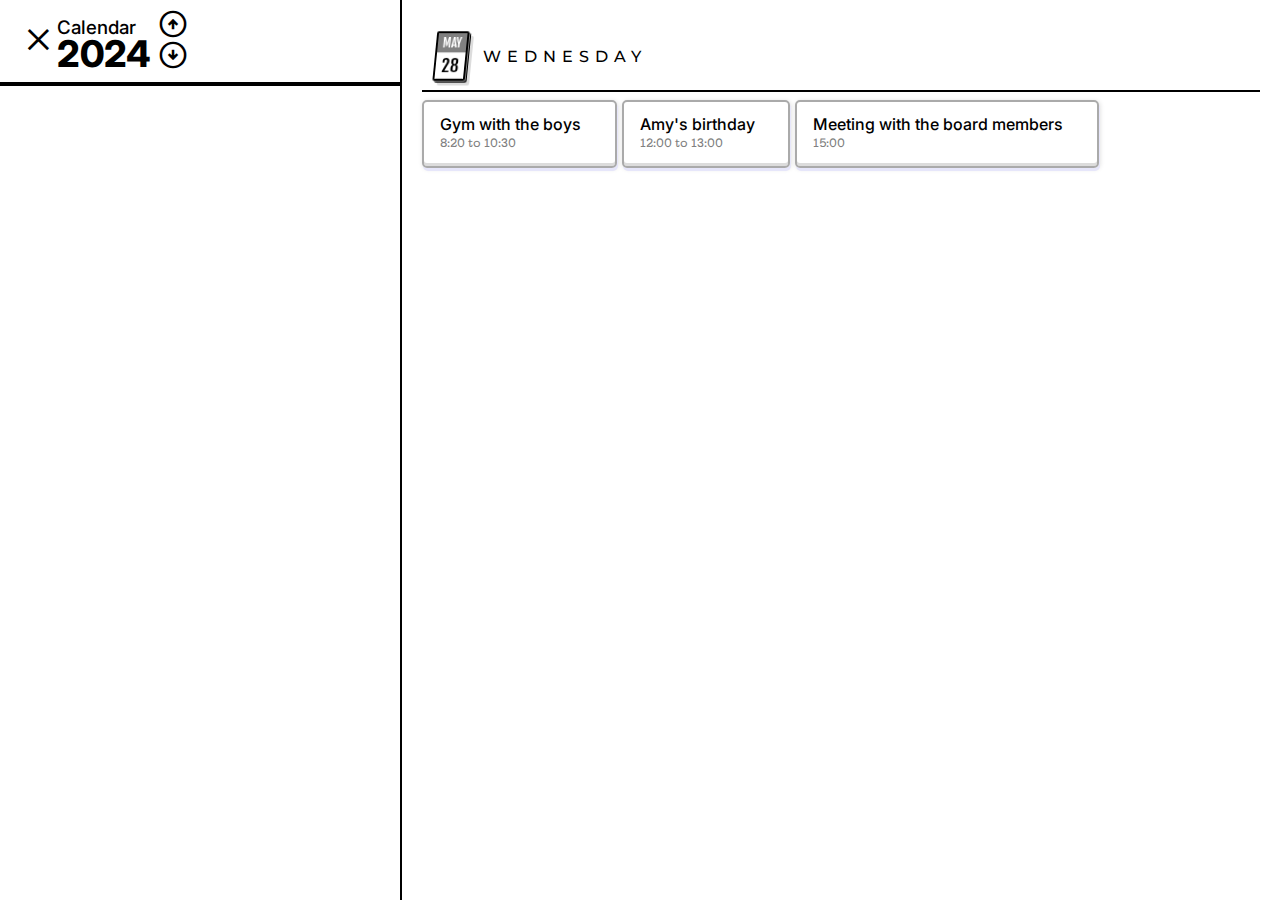
==== calendar/index.html @ 4a7b516b "Added basic calendar UI" ====
<!DOCTYPE html>
<html>
  <head>
    <meta name="viewport" content="width=device-width, initial-scale=1">
    <title>Calendar</title>
    <link rel="stylesheet" href="https://fonts.googleapis.com/css2?family=Material+Symbols+Outlined:opsz,wght,FILL,GRAD@20..48,100..700,0..1,-50..200" />
    <link rel="stylesheet" href="../style.css" />
    <link rel="stylesheet" href="style.css" />
  </head>
  <body>
    <div class="calendar-heading">
      <a href="/"><span class="material-symbols-outlined" style="font-size: inherit; font-weight: inherit; line-height: inherit;">close</span></a>
      <div>
        <h3>Calendar</h3>
        <h1>2024</h1>
      </div>
      <div>
        <button><span class="material-symbols-outlined" style="font-size: inherit; font-weight: inherit; line-height: inherit;">arrow_circle_up</span></button>
        <button><span class="material-symbols-outlined" style="font-size: inherit; font-weight: inherit; line-height: inherit;">arrow_circle_down</span></button>
      </div>
    </div>
    <div class="calendar">
    </div>

    <button class="timeline-open"><span class="material-symbols-outlined">browse_gallery</span></button>

    <div class="timeline">
      <button class="timeline-close"><span class="material-symbols-outlined">close</span></button>
      <div class="day-container">
        <div style="margin-top: 30px">
        <div class="daybox">
        <div class="dayname">
        <div class="calendar-icon">
        <span>MAY</span>
        <span>28</span>
        </div>
        <span>WEDNESDAY</span>
        </div>
        <hr>
        </div>
        <div class="horizontal-flex">
        <div class="notebox">
          <span>Gym with the boys</span>
          <span>8:20 to 10:30</span>
        </div>
        <div class="notebox">
          <span>Amy's birthday</span>
          <span>12:00 to 13:00</span>
        </div>
        <div class="notebox">
          <span>Meeting with the board members</span>
          <span>15:00</span>
        </div>
        </div>
        </div>
      </div>
    </div>

    <script type="module" src="index.js"></script>
  </body>
</html>
---- style.css ----
@import url('https://fonts.googleapis.com/css2?family=Fjalla+One&family=Hepta+Slab:wght@1..900&family=Inter:wght@100..900&family=JetBrains+Mono:ital,wght@0,100..800;1,100..800&family=Montserrat:ital,wght@0,100..900;1,100..900&family=Orelega+One&family=Red+Hat+Mono:ital,wght@0,300..700;1,300..700&display=swap');
@import url('https://fonts.googleapis.com/css2?family=DM+Serif+Text:ital@0;1&display=swap');

* {
    font-family: 'Red Hat Mono', monospace;
}

body {
    background-color: white;
    color: black;
}

button {
    color: black;
}

textarea {
    resize: none;
    border: none;
    outline: none;
    box-sizing: border-box;
    background-color: white;
    color: black;
    tab-size: 2;
}

table {
    background-color: white;
    color: black;
    margin-block: 5px;
    border: 2px solid black;
    font-size: 0.88em;
    text-align: center;
    border-collapse: collapse;
}
  
td {
    border: 1px solid gainsboro;
    width: fit-content;
    padding: 0.35em;
    padding-inline: 0.7em;
}

ul {
    margin-block: 0;
    padding-left: 2em;
    width: fit-content;
}

ul > li {
    font-size: 0.92em;
    list-style-type: '\2731\ ';
    margin-block: 5px;
}

ul > li::marker {
    color: #333;
}

ol {
    list-style: none;
    counter-reset: item;
    margin-block: 0;
    padding-left: 0.7em;
    width: fit-content;
}
  
ol > li {
    counter-increment: item;
    font-size: 0.9em;
    display: flex;
    justify-content: left;
    gap: 12px;
    padding-top: 0.08em;
    padding-bottom: 0.08em;
    align-items: center;
    line-height: 1.2em;
    margin-block: 5px;
}
  
ol > li:before {
    content: attr(value);
    border: 1px solid black;
    box-shadow: 1px 2px black;
    font-size: 0.95em;
    font-weight: 500;
    padding: 2px;
    padding-inline: 0.26em;
    align-self: stretch;
}

hr {
    border: none;
    border-bottom: 1px solid gainsboro;
    color: black;
    width: calc(max(100%, 140px));
}

s {
    text-decoration-thickness: 0.1em;
}

mark {
    background-color: lavender;
    padding-inline: 0px;
}

blockquote {
    font-family: monospace;
    padding: 1.1em;
    border-left: 7px double black;
    border-radius: 2px;
    border-block: 1px dashed gainsboro;
    margin-left: 1em;
}

code > span {
    font-family: 'JetBrains Mono', monospace;
    font-size: 0.85em;
}

pre {
    background-color: #f1f1f1;
    color: #444;
    padding: 1px;
    padding-inline: 3px;
    margin: 0;
    border-radius: 3px; 
    border: 1px solid whitesmoke;
    position: relative;
    overflow: hidden;
    tab-size: 2;

    transition: background-color 0.1s ease-in;
}

pre.code-block-dark {
    background-color: #27272e;
    color: white;
    border: 1px solid black;
}

pre > code {
    margin: 0;
    padding: 0;
}

.code-theme-toggle {
    font-size: 1.5em;
    position: absolute;
    z-index: 1000;
    bottom: -4px;
    right: -3px;
    border-radius: 1px;
    background: transparent;
    color: black;
    padding-inline: 0.2em;
    padding-top: 0.2em;
    padding-bottom: 0.04em;
    width: fit-content;
    height: fit-content;
    transform: rotate(50deg);
    border: 1px solid gainsboro;
    border-right: none;
    outline: none;
    display: none;
}

pre.code-block-dark > button.code-theme-toggle {
    color: white;
    border: 1px solid white;
    border-right: none;
}

code.inline-code-block {
    background-color: #f1f1f1;
    color: #444;
    padding: 1px;
    padding-inline: 3px;
    border-radius: 3px;
    border: 1px solid whitesmoke;
}

hr.stylized {
    border: none;
    border-top: 3px solid gainsboro;
    color: #bbb;
    overflow: hidden;
    text-align: center;
    font-size: small;
    height: 5px;

    width: 100%;
    margin-top: 0.35in;
    margin-bottom: 0.28in;
} 
hr.stylized::after {
    background: #fff;
    content: attr(rulemark);
    padding: 0 0px;
    position: relative;
    top: -13px;
}
  
.progress-container {
    display: flex;
    gap: 12px;
    align-items: center;
    
    border-block: 2px dashed gainsboro;
    border-radius: 4px;
    padding-block: 0.85em;
    padding-right: 1.4em;
    
    margin-block: 5px;
    min-width: min-content;
    width: 92%;
}
  
.progress-container > span {
    font-size: 1.7em;
    display: flex;
    flex-direction: column;
    align-items: center;
    border-right: 2px solid black;
    padding-left: 0.3em;
    padding-right: 0.4em;
    margin-right: 0.2em;
    gap: 0;
}
  
.progress-container > span > span {
    font-weight: 500;
}
  
.progress-container > span > span + span {
    font-size: small;
    color: gray;
}
  
.progress-t {
    display: flex;
    flex-direction: column;
    gap: 5px;
    width: 100%;
}
  
.progress-t > span {
    font-size: medium;
    font-family: "Inter", sans-serif;
    font-weight: 400;
    width: 100%;
}
  
.progress-bar {
    position: relative;
    height: 12px;
    background: whitesmoke;
    min-width: 100px;
    width: 100%;
    border: 2px solid black;
    box-shadow: 0px 1px black, 0px 2px 7px 0px gainsboro;
    border-radius: 13px;

    overflow: hidden;
}
  
@keyframes scroll-progress {
    0% {
        background-position: 0px 0px;
    }
    100% {
        background-position: 200px -1px;
    }
}
  
.progress-bar > div {
    position: absolute;
    top: 0;
    left: 0;
    height: 100%;
    
    width: var(--perc);
    background: radial-gradient(gray 42%, gainsboro 50%);
    background-size: 5px 5px;
    border-right: 2px solid black;
    
    animation: scroll-progress 32s linear infinite;
}
  
.progress-container > button {
    border: 2px solid gainsboro;
    background: white;
    transform: rotate(-4deg);
    border-radius: 5px;
    width: fit-content;
    height: fit-content;
    padding: 0.6em;
    line-height: 0;
    box-shadow: 0px 2px gray, 0px 1px 5px gainsboro;
    margin-left: 0.23em;
    
    transition: transform 0.1s ease-out, border 0.16s ease-out;
}
  
.progress-container > button:active {
    transform: rotate(-8deg) translateY(2px);
    box-shadow: 0px 2px whitesmoke, 0px 1px 3px gainsboro;
    border: 2px solid white;
}

.commandbox {
    display: flex;
    flex-wrap: wrap;
    flex-direction: row;
    align-items: center;
    gap: 8px;
}

.commandbox + .commandbox {
    margin-top: 6px;
}

.commandbox > span {
    background: linear-gradient(black, #333);
    border-radius: 4px;
    color: black;
    background: white;
    width: fit-content;
    padding-left: 6px;
    padding-block: 2px;
    padding-right: 8px;
    font-weight: 600;
    font-size: small;
    font-family: 'JetBrains Mono', monospace;

    margin-block: 3px;
    margin-right: 5px;
    outline: 2px solid black;
    border-bottom: 2px solid black;

    display: flex;
    gap: 4px;
    align-items: center;
}

.display-equation * {
    font-family: unset;
}

.inline-equation * {
    font-family: unset;
}

.katex > .katex-html {
    white-space: normal;
}

.katex .base {
    margin-top: 2px;
    margin-bottom: 2px;
}

.heading {
    font-size: 3.1em;
}

.title {
    font-size: 1.9em;
}

.underline {
    text-decoration: underline;
}

.bordered-bg-white {
    background: white;
    border: 2px solid black;
}

.dashed-border {
    background: white;
    border: 2px dashed gainsboro;
    min-width: min-content;
}

a.icon-button {
    text-decoration: none;
    color: initial;
}

.icon-button {
    display: flex;
    align-items: center;
    gap: 5px;

    font-size: 1em;

    background: white;
    border: 2px solid black;
    border-radius: 3px;
    box-shadow: inset 0px -3px gainsboro;

    width: max-content;
    padding-inline-start: 16px;
    padding-inline-end: 20px;
    padding-block: 10px;

    align-self: center;
}

.no-deco-link {
    text-decoration: none;
    color: black;
}

.tonal-button {
    display: flex;
    align-items: center;
    gap: 6px;

    font-size: large;
    background-color: whitesmoke;

    width: fit-content;
    padding: 25px;

    border: none;
    border-radius: 20px;

    user-select: none;
}

.underline-link {
    border: none;
    background-color: white;

    text-decoration: underline;
    font-size: medium;
    color: gainsboro;
}

.underline-link:hover {
    color: gray;
}

.chip {
    background: none;

    font-size: medium;
    line-height: 1.3em;

    width: fit-content;
    height: min-content;
    padding-inline: 20px;
    padding-block: 6px;

    border: 2px solid black;
    border-radius: 20px;
}

.icon-input-field {
    display: flex;
    align-items: center;
    gap: 5px;

    border: 2px solid gainsboro;
    border-radius: 100px;

    padding-block: 10px;
    padding-left: 16px;
    padding-right: 10px;

    background-color: white;
    color: black;
}

.icon-input-field > input {
    font-size: .9em;

    width: 100%;

    border: none;
    outline: none;
}

.underline-input-field {
    border: 2px dashed gainsboro;
    border-bottom: 3px solid black;
    font-size: medium;
    padding-top: 10px;
    padding-bottom: 8px;
    padding-inline: 25px;
    font-style: italic;
    width: calc(max(200px, 50%));

    background-color: white;
    color: black;
}

.underline-input-field::placeholder {
    font-style: italic;
}

.checkbox-outline {
    border-radius: 2px;
    box-shadow: inset 0px -2px black;
    border: 2px solid black;
    
    width: 27px;
    height: 28px;
    font-size: 1.5em;
    font-weight: 900;
    margin-top: 0.2em;
    margin-bottom: 0.64em;
}

.checkbox-outline + p {
    margin: 0;
    margin-top: 0.4em;
    margin-bottom: 1em;;
    margin-left: 0.3em;
}

.checkbox-outline > span {
    transform:translate(-3px, -1px);
    font-size:1.2em;
    font-weight:900;
}

.checkbox-outline[data-check="o"] {
    color: transparent;
    background: white;
}
  
.checkbox-outline[data-check="x"] {
    color: white;
    background: radial-gradient(grey 50%, gainsboro 60%);
    background-size: 11% 11%;
    box-shadow: -2px 2px black;
    transform: rotate(-6deg);
    text-shadow: -1px -1px 0 #000, 1px -1px 0 #000, -1px 1px 0 #000, 1px 1px 0 #000;
}

.inset-bottom-shadow-4px{
    box-shadow: inset 0px -4px gainsboro;
}

*[data-selected="1"],
.inverted-color {
    background: black;
    color: white;
    font-weight: 500;
}

.inverted-span {
    mix-blend-mode: difference;
    color: white;
    -webkit-user-select: none;
    user-select: none; 

    display: flex;
    gap: 6px;
    align-items: center;
}

.pressnhold {
    background: linear-gradient(to right, black 50%, whitesmoke 50%);
    background-size: 200% 100%;
    
    background-position-x: 100%;
    transition: background-position-x 2.5s cubic-bezier(.4,.61,.41,.98);
    
    user-select: none;
}

.display-inline-block {
    display: inline-block;
    margin-bottom: 3px;
}

.horizontal-flex {
    display: flex;
    gap: 5px;
    flex-wrap: wrap;
    align-content: flex-start;
}

.vertical-flex {
    display: flex;
    flex-direction: column;
    gap: 5px;
    align-content: flex-start;
}

.nowrap {
    flex-wrap: nowrap;
}

.width-fifth {
    flex: 0 1 20%;
}

.flex-1 {
    flex: 1;
}

.cross-centered {
    align-items: center;
}

.main-centered {
    justify-content: center;
}

.overlayed-10 {
    z-index: 10;
    position: fixed;
}

.overlayed-20 {
    z-index: 20;
    position: fixed;
}

.bottom-10 {
    bottom: 20%;
}

.sidepeek {
    right: 0;
    top: 0;
    width: 60vw;
    height: 100vh;

    padding-left: 1.1rem;
    padding-right: 1.3rem;
    box-sizing: border-box;
}

.bottom-right {
    right: 40px;
    bottom: 30px;
}

.top-right {
    right: 20px;
    top: 15px;
}

.padding-block-15 {
    padding-block: 15px;
}

.padding-bottom-half {
    padding-bottom: .5rem;
}

.padding-footer {
    padding-bottom: 1in;
}

.padding-footerx2 {
    padding-bottom: 1.7in;
}

.padding-top-2em {
    padding-top: 1.7rem;
}

.padding-right-2em {
    padding-right: 1.7rem;
}

.margin-inline-half-em {
    margin-inline: 0.3em;
}

.margin-inline-doc {
    margin-inline: 20vw;
}

.pad-1em {
    padding: 1em;
}

.padin-half-em {
    padding-inline: 0.4em;
}

.fullsize {
    width: 100%;
    height: 100%;
}

.full-width {
    width: 100%;
}

.scroll-y-overflowed {
    overflow-y: scroll;
}

.font-1-em {
    font-size: 1em;
}

.font-wt500 {
    font-weight: 500;
}

.font-wt700 {
    font-weight: 700;
}

.font-mono {
    font-family: 'Red Hat Mono', monospace;
}

.font-display {
    font-family: 'DM Serif Text', serif;
}

.font-serif {
    font-family: Georgia, 'Times New Roman', Times, serif;
}

.font-sans {
    font-family: 'Inter', sans-serif;
}

.nodisplay {
    display: none;
}

.opacity-low {
    opacity: 0.15;
}

.nobreakspan {
    white-space: nowrap;
}

@media (max-width: 621px){
    .mobile-break-flex {
        flex-direction: column;
    }

    .margin-inline-doc {
        margin-inline: 2em;
    }
}

@media (max-aspect-ratio: 9/8){
    .tablet-full-width {
        width: 100vw;
    }
}
---- calendar/style.css ----
body {
    height: 100vh;
    width: 90vw;
    padding: 0;
    overflow: hidden;
    margin: 0;
}

.calendar {
    height: 100%;
    margin-inline: 20px;
    --calwidth: 350px;
    overflow-y: scroll;
    overflow-x: hidden;
}

.calendar-heading {
    display: flex;
    align-items: center;

    padding-left: 20px;
    position: fixed;
    background: white;
    width: 100%;
    height: min-content;
    z-index: 1000;

    padding-left: 20px;
    padding-top: 14px;
    padding-bottom: 12px;
    border-bottom: 4px solid black;
}

.calendar-heading > a {
    border: none;
    font-weight: 400;
    background: transparent;
    font-size: 2.3em;
    line-height: 0em;

    text-decoration: none;
    color: initial;
}

.calendar-heading > div + div {
    display: flex;
    flex-direction: column;
    justify-content: space-between;
    gap: 6px;
}

.calendar-heading > div + div > button {
    border-radius: 85px;
    width: 25px;
    height: 25px;
    background: white;
    border: none;
    font-size: 2em;
    line-height: 0;
    line-height: 0;
}

.calendar-heading > div > h3 {
    font-family: 'Inter', monospace;
    color: black;
    margin: 0;
    font-weight: 500;
}

.calendar-heading > div > h1 {
    font-family: 'Inter', monospace;
    margin: 0;
    line-height: 0.8em;
    font-size: 2.3em;
    font-weight: 800;
}

.calendar-month {
    padding-top: 0.2em;
    padding-left: 0.3em;
    width: max(100%, 300px);
    margin-bottom: 1em;
}

.calendar-month > h1 {
    font-family: 'Orelega One', serif;
    font-weight: 800;
    font-size: 2.7em;
    margin: 0;
}

.calendar-month > div {
    width: 100%;
    display: flex;
    gap: 5px;
}

.calendar-month-week {
    width: 1em;
    height: var(--calwidth);
    background: black;

    display: flex;
    flex-direction: column;
    justify-content: space-around;
    padding-inline: 2px;
}

.calendar-month-week > div {
    color: white;
    transform: rotate(-90deg) translate(-40%);
    line-height: 0;
    font-weight: 600;
    font-family: 'Red Hat Mono', monospace;
}

.calendar-month-days {
    height: var(--calwidth);
    width: calc(var(--calwidth)*(6/7));
    display: grid;
    grid-template-columns: repeat(6, 1fr);
    grid-template-rows: repeat(7, 1fr);
    gap: 6px;
    position: relative;
}

.calendar-day {
    background: transparent;
    box-sizing: border-box;
    padding: 4px;
    padding-top: 12px;
    position: relative;
}

.calendar-day > span {
    position: absolute;
    top: 0px;
    left: 1px;
    font-size: x-small;
    color: #aaa;
}

.calendar-day > p {
    margin: 0;
    padding: 0;
    text-align: center;
    height: 100%;
    width: 100%;
    font-size: 0.53em;
    font-weight: 800;
    color: black;

    display: flex;
    flex-wrap: wrap;
    justify-content: center;
    align-content: center;

    position: relative;
}

.calendar-day > p > span {
    font-size: inherit;
    font-weight: inherit;
}

.calendar-day > p > div {
    font-size: large;
    font-weight: 800;
    position: absolute;
    color: black;
    text-shadow: 1px 1px black, -1px -1px black, 1px -1px black, -1px 1px black;
    text-shadow: 2px 2px 5px gainsboro;
    inset: 0;
    transform: rotate(-4deg);
}

.calendar-day > p > .material-symbols-outlined {
  font-variation-settings:
  'FILL' 1,
  'wght' 900,
  'GRAD' 200,
  'opsz' 24
}

.timeline {
    position: fixed;
    height: 100%;
    min-width: 300px;
    width: calc(100% - 400px);
    right: 0;
    top: 0;
    box-sizing: border-box;

    border-left: 2px solid black;
    z-index: 2000;
    background: white;

    padding-inline: min(2vw, 20px);
}

.day-container {
    width: 100%;
    height: 100%;
}
  
.calendar-icon {
    display: flex;
    flex-direction: column;
    justify-content: center;
    align-items: center;

    border: 2px solid black;
    border-radius: 2px;

    box-shadow: 1px 1px gray, 2px 2px black, 5px 5px gainsboro;
    transform: rotateY(18deg) rotateX(-18deg);
}

.calendar-icon > span {
    background: gray;
    color: white;
    font-size: small;
    padding-inline: 5px;
    padding-block: 2px;
    border-bottom: 1px solid gainsboro;
    font-family: 'Fjalla One', sans-serif;
}

.calendar-icon > span + span {
    background: white;
    color: black;
    font-size: large;
    font-family: 'Fjalla One', sans-serif;
}

.dayname {
    display: flex;
    justify-content: left;
    align-items: center;
    gap: 15px;
    padding-inline: min(12px, 2vw);
}

.dayname > span {
    font-family: 'Montserrat', sans-serif;
    font-weight: 500;
    letter-spacing: 6px;
}

.timeline > .day-container > div > .daybox > hr {
    border: 1px solid black;
    box-sizing: border-box;
    width: 100%;
}


.notebox {
    border: 2px solid #aaa;
    border-radius: 5px;
    box-shadow: 1px 3px lavender, inset 0px -3px gainsboro, 1px 1px 5px gainsboro;
    padding: 16px; 
    padding-inline: 16px;
    padding-top: 12px;
    width: fit-content;
    box-sizing: border-box;

    display: flex;
    flex-direction: column;
    gap: 2px;
    align-items: flex-start;
    justify-content: center;
}

.notebox > span:nth-child(1) {
    background: transparent;
    color: black;
    font-family: "Inter", monospace;
    font-weight: 500;
    padding-right: 0.4em;
    margin-right: 0.7em;
    font-size: 1em;

    background: white;
    color: black;
}

.notebox > span:nth-child(2) {
    font-size: .71em;
    font-family: "Hepta Slab", serif;
    font-weight: 500;
    width: fit-content;
    background: transparent;
    color: gray;
}

.timeline-open {
    position: absolute;
    top: 12px;
    right: 12px;
    line-height: 0;
    border-radius: 25px;
    width: 45px;
    height: 45px;
    background: white;
    border: 2px solid black;
    box-shadow: inset 0px -3px gainsboro, 1px 1px 5px whitesmoke;
    display: none;

    z-index: 3000;
}

.timeline-close {
    position: absolute;
    bottom: 42px;
    inset-inline: 0;
    margin-inline: auto;
    line-height: 0;
    border-radius: 25px;
    width: 45px;
    height: 45px;
    background: white;
    border: 2px solid black;
    box-shadow: inset 0px -3px gainsboro, 1px 1px 5px whitesmoke;
    display: none;
    z-index: 3000;
}

@media (max-width: 651px){
    .timeline {
        display: none;
    }

    .timeline-close {
        display: inline;
    }

    .calendar {
        overflow: visible;
    }

    body {
        overflow: scroll;
    }
}

@media (max-width: 376px){
    .calendar {
        margin-inline: 4px;
        width: 110vw;
    }
}

@media (max-aspect-ratio: 9/8){
    .notebox {
        width: 100%;
    }
}
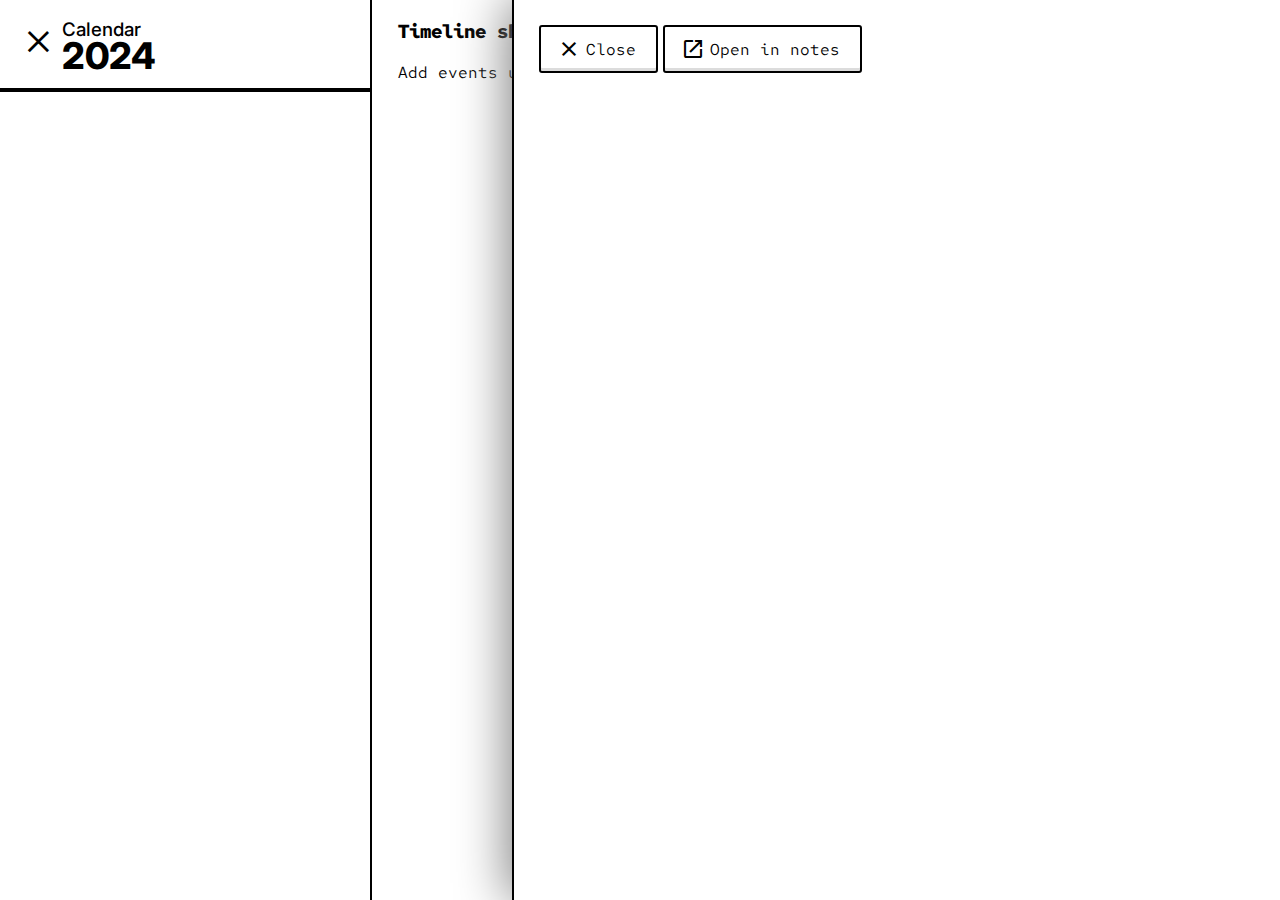
==== commit 165b6b96: "Added checkbox and progress support to notes" ====
--- a/calendar/index.html
+++ b/calendar/index.html
@@ -14,46 +14,30 @@
         <h3>Calendar</h3>
         <h1>2024</h1>
       </div>
-      <div>
-        <button><span class="material-symbols-outlined" style="font-size: inherit; font-weight: inherit; line-height: inherit;">arrow_circle_up</span></button>
-        <button><span class="material-symbols-outlined" style="font-size: inherit; font-weight: inherit; line-height: inherit;">arrow_circle_down</span></button>
+      <div class="horizontal-flex">
+        <div class="stamp-spacer"></div>
+        <div data-icon="cards" class="stamp-button">CALENDARS</div> 
+        <div id="timeline-open" data-icon="pace" class="stamp-button">TIMELINE</div> 
       </div>
     </div>
     <div class="calendar">
     </div>
 
-    <button class="timeline-open"><span class="material-symbols-outlined">browse_gallery</span></button>
 
     <div class="timeline">
-      <button class="timeline-close"><span class="material-symbols-outlined">close</span></button>
+      <div id="timeline-closed" data-icon="close" class="stamp-button">BACK TO CALENDAR</div> 
       <div class="day-container">
-        <div style="margin-top: 30px">
-        <div class="daybox">
-        <div class="dayname">
-        <div class="calendar-icon">
-        <span>MAY</span>
-        <span>28</span>
-        </div>
-        <span>WEDNESDAY</span>
-        </div>
-        <hr>
-        </div>
-        <div class="horizontal-flex">
-        <div class="notebox">
-          <span>Gym with the boys</span>
-          <span>8:20 to 10:30</span>
-        </div>
-        <div class="notebox">
-          <span>Amy's birthday</span>
-          <span>12:00 to 13:00</span>
-        </div>
-        <div class="notebox">
-          <span>Meeting with the board members</span>
-          <span>15:00</span>
-        </div>
-        </div>
-        </div>
+        <h3>Timeline shows your events in order.</h3>
+        <p>Add events using command boxes in format @[YYYY-MM-DD event name]</p>
       </div>
+    </div>
+
+    <div id="event-note-container" class="sidepeek overlayed-10 tablet-full-width">
+      <div class="horizontal-flex">
+        <button class="icon-button"><span class="material-symbols-outlined">close</span>Close</button>
+        <button class="icon-button"><span class="material-symbols-outlined">open_in_new</span>Open in notes</button>
+      </div>
+      <div id="event-note"></div>
     </div>
 
     <script type="module" src="index.js"></script>
--- a/style.css
+++ b/style.css
@@ -749,6 +749,10 @@
     .margin-inline-doc {
         margin-inline: 2em;
     }
+
+    .tablet-full-width {
+        width: 100vw;
+    }
 }
 
 @media (max-aspect-ratio: 9/8){
--- a/calendar/style.css
+++ b/calendar/style.css
@@ -1,15 +1,20 @@
+* {
+    z-index: 0;
+}
+
 body {
-    height: 100vh;
-    width: 90vw;
+    height: 100%;
+    width: fit-content;
     padding: 0;
-    overflow: hidden;
+    overflow: visible;
     margin: 0;
 }
 
 .calendar {
+    width: 100%;
     height: 100%;
     margin-inline: 20px;
-    --calwidth: 350px;
+    --calwidth: 312px;
     overflow-y: scroll;
     overflow-x: hidden;
 }
@@ -17,17 +22,17 @@
 .calendar-heading {
     display: flex;
     align-items: center;
+    flex-wrap: wrap;
+    gap: 5px;
+
+    position: fixed;
+    background: white;
+    width: 100%;
+    height: min-content;
+    z-index: 4;
 
     padding-left: 20px;
-    position: fixed;
-    background: white;
-    width: 100%;
-    height: min-content;
-    z-index: 1000;
-
-    padding-left: 20px;
-    padding-top: 14px;
-    padding-bottom: 12px;
+    padding-block: 18px;
     border-bottom: 4px solid black;
 }
 
@@ -42,22 +47,8 @@
     color: initial;
 }
 
-.calendar-heading > div + div {
-    display: flex;
-    flex-direction: column;
-    justify-content: space-between;
-    gap: 6px;
-}
-
-.calendar-heading > div + div > button {
-    border-radius: 85px;
-    width: 25px;
-    height: 25px;
-    background: white;
-    border: none;
-    font-size: 2em;
-    line-height: 0;
-    line-height: 0;
+.calendar-heading > a + div {
+    margin-right: 8px;
 }
 
 .calendar-heading > div > h3 {
@@ -78,13 +69,13 @@
 .calendar-month {
     padding-top: 0.2em;
     padding-left: 0.3em;
-    width: max(100%, 300px);
+    width: var(--calwidth);
     margin-bottom: 1em;
 }
 
 .calendar-month > h1 {
     font-family: 'Orelega One', serif;
-    font-weight: 800;
+    font-weight: 400;
     font-size: 2.7em;
     margin: 0;
 }
@@ -186,16 +177,19 @@
     position: fixed;
     height: 100%;
     min-width: 300px;
-    width: calc(100% - 400px);
+    width: calc(100% - 370px);
     right: 0;
     top: 0;
     box-sizing: border-box;
 
     border-left: 2px solid black;
-    z-index: 2000;
-    background: white;
-
-    padding-inline: min(2vw, 20px);
+    z-index: 6;
+    background: white;
+
+    padding-inline: max(2vw, 10px);
+
+    overflow-y: scroll;
+    overscroll-behavior: contain;
 }
 
 .day-container {
@@ -235,6 +229,7 @@
 
 .dayname {
     display: flex;
+    flex-wrap: wrap;
     justify-content: left;
     align-items: center;
     gap: 15px;
@@ -248,11 +243,11 @@
 }
 
 .timeline > .day-container > div > .daybox > hr {
-    border: 1px solid black;
-    box-sizing: border-box;
-    width: 100%;
-}
-
+    border: 1px solid whitesmoke;
+    box-sizing: border-box;
+    width: 100%;
+    box-shadow: 1px 1px 6px whitesmoke;
+}
 
 .notebox {
     border: 2px solid #aaa;
@@ -293,65 +288,182 @@
     color: gray;
 }
 
-.timeline-open {
+@keyframes stampspin {
+    0% {
+        transform: rotate(0deg);
+    }
+    100% {
+        transform: rotate(360deg);
+    }
+}
+
+.stamp-button {
+    --stampsize: 80px;
+    border: 3px solid black;
+    border-radius: 100px;
+    height: var(--stampsize);
+    width: var(--stampsize);
+
+    position: relative;
+    box-shadow: 1px 3px black, inset -2px -6px gainsboro, inset 2px 3px lavender;
+
+    flex: 0 0 var(--stampsize);
+}
+
+.stamp-button:active {
+    transform: translate(1px, 3px);
+    box-shadow: inset -2px -6px gainsboro, inset 2px 3px lavender;
+}
+
+.stamp-span {
     position: absolute;
-    top: 12px;
-    right: 12px;
-    line-height: 0;
-    border-radius: 25px;
-    width: 45px;
-    height: 45px;
-    background: white;
-    border: 2px solid black;
-    box-shadow: inset 0px -3px gainsboro, 1px 1px 5px whitesmoke;
+    box-sizing: border-box;
+    width: var(--stampsize);
+    height: var(--stampsize);
+    inset: 0px;
+    text-align: center;
+    padding-top: 2px;
+
+    transform: rotate(var(--charangle));
+
+    background: transparent;
+    color: gray;
+    font-weight: 600;
+    font-family: 'Red Hat Mono', monospace;
+    font-size: small;
+
+    user-select: none;
+}
+
+.stampchar-container {
+    background: transparent;
+    width: var(--stampsize);
+    height: var(--stampsize);
+    position: absolute;
+    animation: stampspin 24s linear infinite;
+}
+
+.stamp-icon {
+    position: absolute;
+    height: var(--stampsize);
+    width: var(--stampsize);
+    display: flex;
+    justify-content: center;
+    align-items: center;
+    font-size: 1.9em;
+    font-weight: 500;
+    background: transparent;
+    color: black;
+    box-sizing: border-box;
+
+    transform: scale(120%) rotate(5deg) translate(-1px, -1px);
+    user-select: none;
+}
+
+.stamp-spacer {
+    padding-inline: 45px;
+}
+
+#timeline-open {
     display: none;
-
-    z-index: 3000;
-}
-
-.timeline-close {
-    position: absolute;
+}
+
+#timeline-closed {
+    position: fixed;
+    bottom: 0;
     bottom: 42px;
-    inset-inline: 0;
-    margin-inline: auto;
-    line-height: 0;
-    border-radius: 25px;
-    width: 45px;
-    height: 45px;
-    background: white;
-    border: 2px solid black;
-    box-shadow: inset 0px -3px gainsboro, 1px 1px 5px whitesmoke;
+    right: min(10vw, 45px);
+    font-size: 1.2em;
+    background: white;
+
+    transform: scale(83%);
+    z-index: 8;
+
     display: none;
-    z-index: 3000;
+}
+
+#timeline-closed * {
+    z-index: 8;
+}
+
+#event-note-container {
+    border-left: 2px solid black;
+    box-shadow: -4px 0px 48px gray;
+    background: white;
+    padding-block: 25px;
+    padding-left: 25px;
+
+    overflow: scroll;
+    height: 100%;
+}
+
+#event-note {
+    margin-top: 20px;
+    height: max-content;
 }
 
 @media (max-width: 651px){
     .timeline {
+        min-width: auto;
+        width: 100%;
+    }
+
+    #timeline-open {
+        display: initial;
+    }
+
+    #timeline-closed {
+        display: initial;
+    }
+
+    .calendar {
+        width: 100%;
+        overflow: scroll;
+        box-sizing: border-box;
+        overflow-x: hidden;
+    }
+
+    body {
+        overflow: visible;
+    }
+
+    .stamp-spacer {
         display: none;
-    }
-
-    .timeline-close {
-        display: inline;
-    }
-
-    .calendar {
-        overflow: visible;
-    }
-
-    body {
-        overflow: scroll;
     }
 }
 
 @media (max-width: 376px){
     .calendar {
         margin-inline: 4px;
-        width: 110vw;
-    }
-}
-
-@media (max-aspect-ratio: 9/8){
-    .notebox {
-        width: 100%;
-    }
+    }
+
+    .stamp-button {
+        transform: scale(90%);
+    }
+
+    .stamp-button + .stamp-button {
+        transform: translate(-10px) scale(90%);
+    }
+
+    .calendar-heading {
+        gap: 7px;
+        padding-block: 2px;
+        padding-top: 8px;
+    }
+}
+
+@media (max-width: 200px) {
+    .stamp-button + .stamp-button {
+        transform: translate(0px) scale(90%);
+    }
+
+    .calendar-heading {
+        gap: 7px;
+        padding-block: 18px 10px;
+        padding-left: 5px;
+    }
+}
+
+.stamp-button[data-icon="cards"] {
+    display: none;
 }